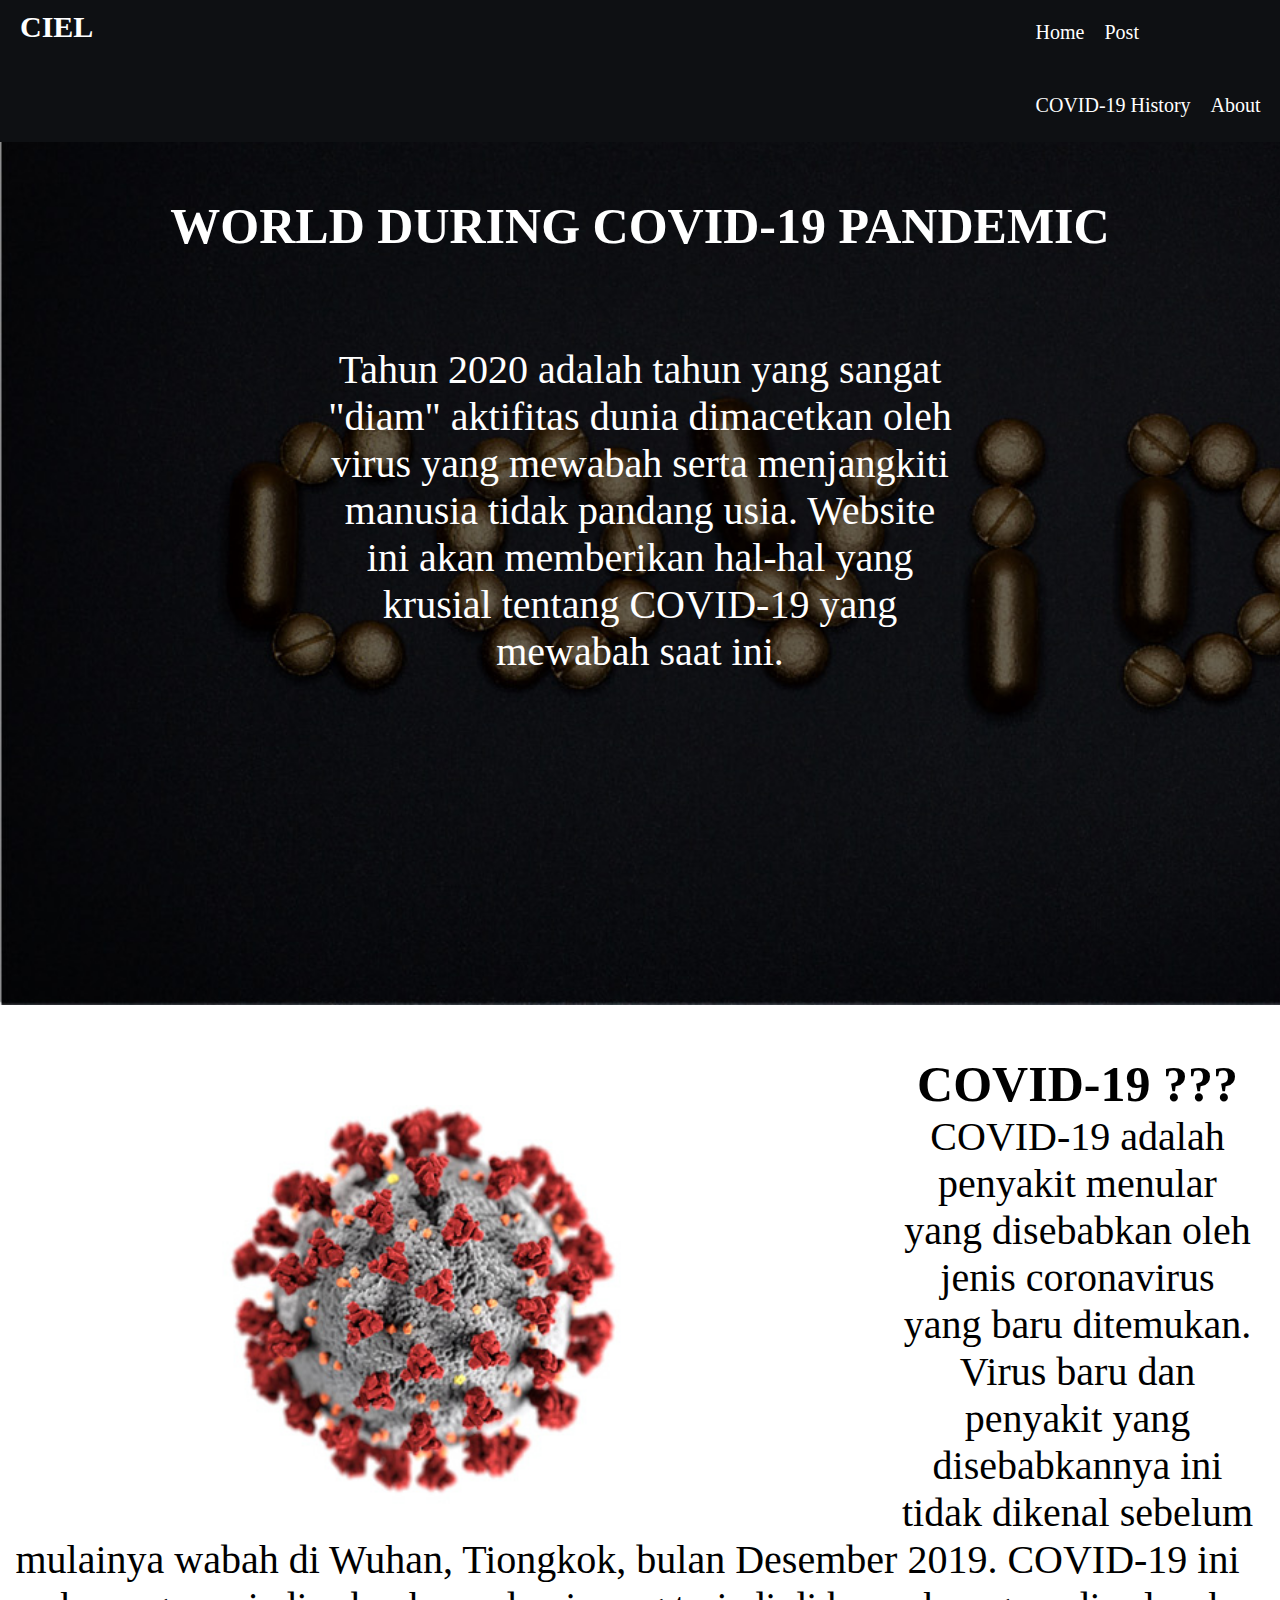
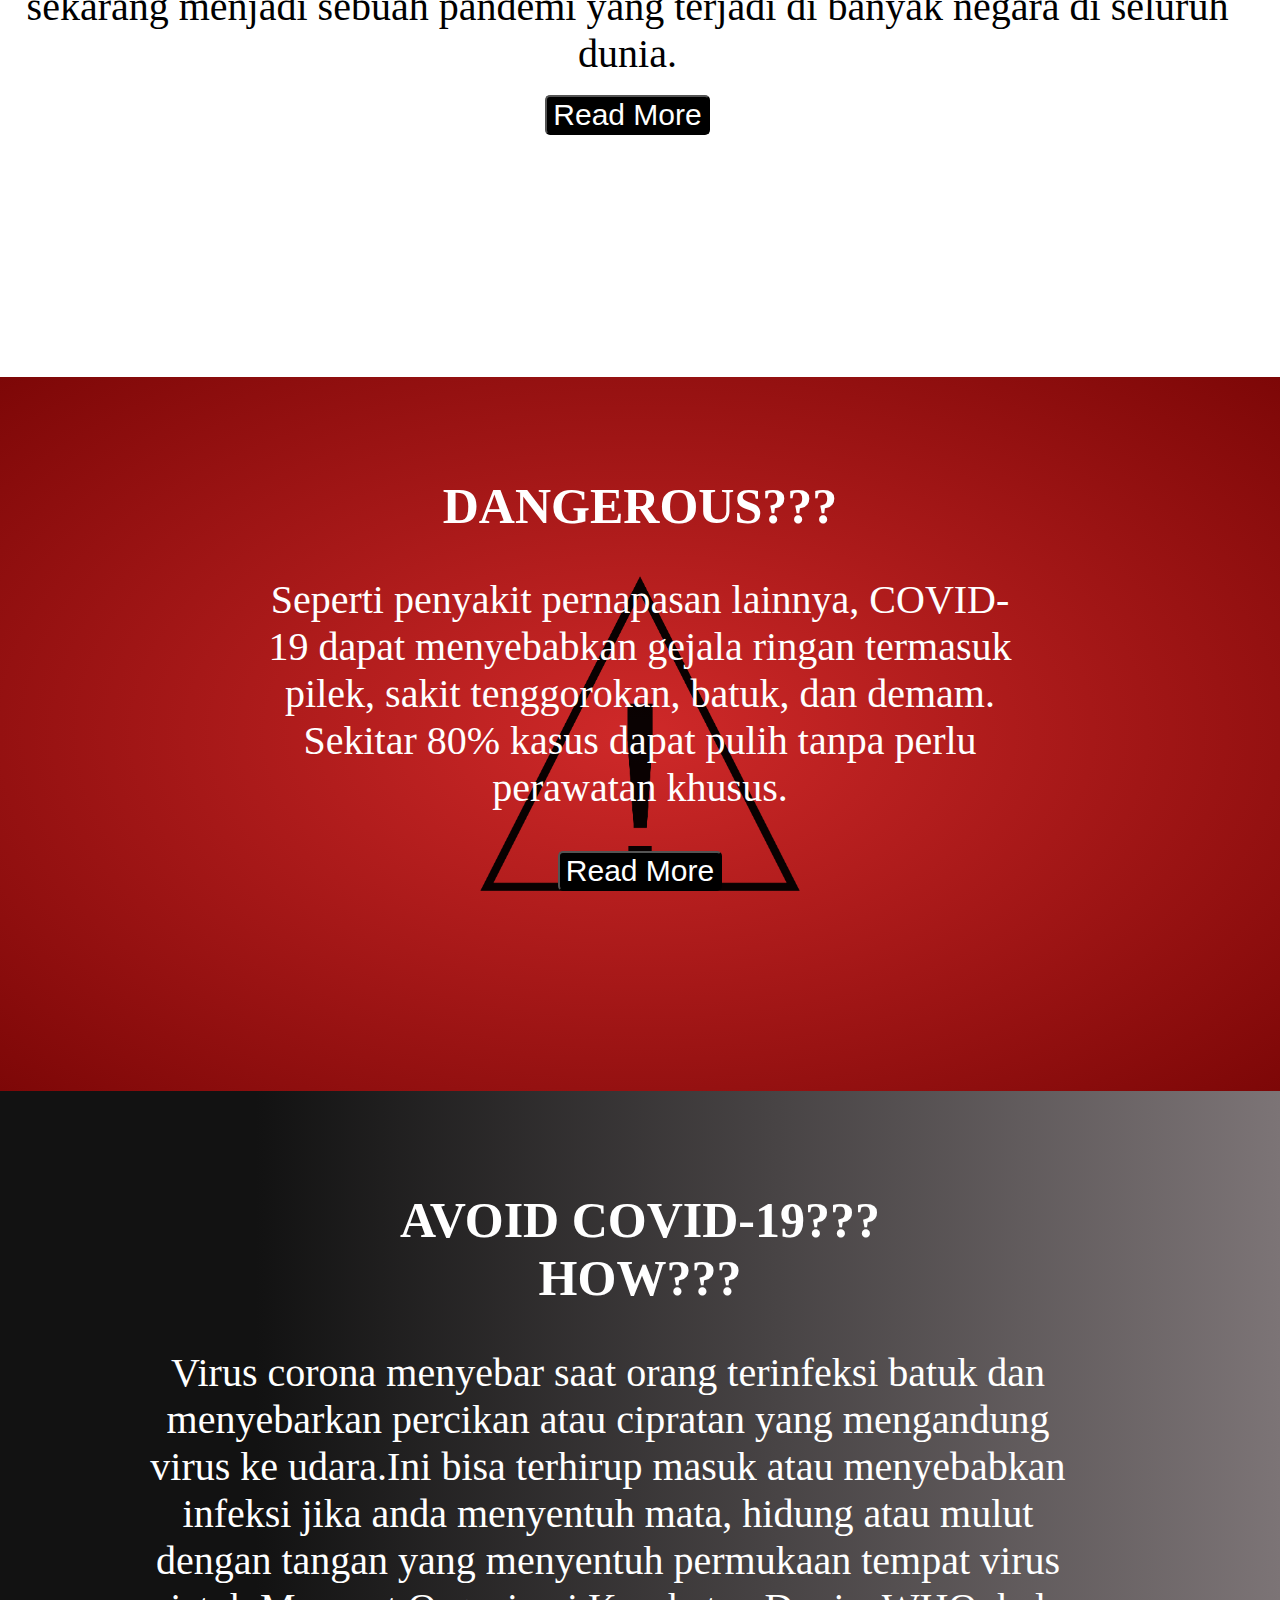
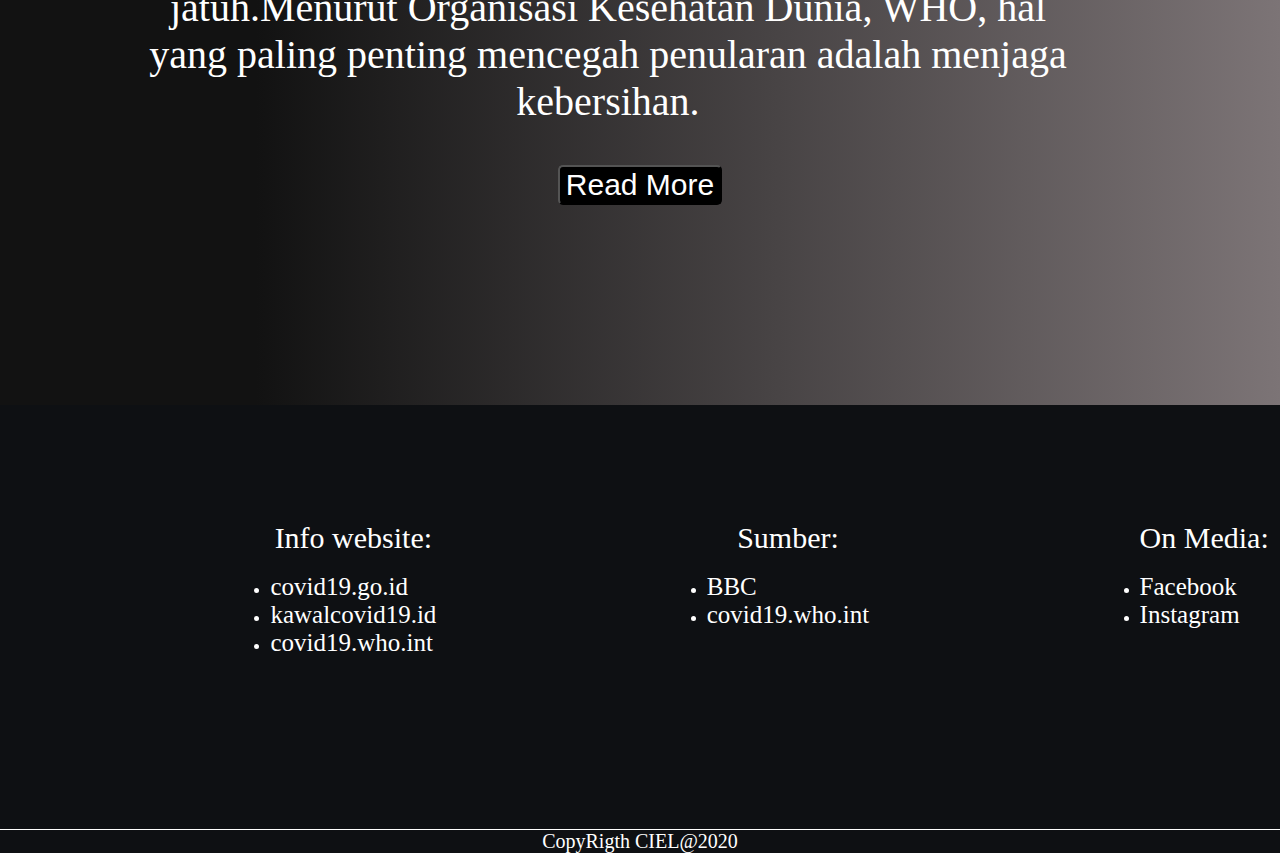
==== NO FRAMEWORK/index.html @ 7baf5eb5 "Add files via upload" ====
<!DOCTYPE html>
<html>
<head>
	<title>Covid-19</title>
	<link rel="stylesheet" href="css/style.css">
</head>
<body>
<div class="bg">
	<nav style="transition: 0.5s;">
		<h1 class="brand">CIEL</h1>
		<ul >
			<li><a target="_blank" href="#">Home</a></li>
			<div  class="drop">
				<li><a  href="#">Post</a></li>
				<div  class="dropcontent">
					<li ><a target="_blank" href="#">Link1</a></li>
					<li><a target="_blank" href="#">Link2</a></li>
					<li><a target="_blank" href="#">Link3</a></li>
				</div>
			</div>
				<li><a target="_blank" href="#">COVID-19 History</a></li>
			<li><a target="_blank" href="#">About</a></li>
				
			
			
		</ul>
	</nav>
	
		<div class="satu">
			<h2>WORLD DURING COVID-19 PANDEMIC</h2>
			<p> Tahun 2020 adalah tahun yang sangat "diam" aktifitas dunia dimacetkan oleh virus yang mewabah serta menjangkiti manusia tidak pandang usia. Website ini akan memberikan hal-hal yang krusial tentang COVID-19 yang mewabah saat ini.</p>
		</div>
</div>

		<div class="dua">
			<img src="img/coronavirus.jpg" alt="gambar virus">
			<h2>COVID-19 ???</h2>
			<p>COVID-19 adalah penyakit menular yang disebabkan oleh jenis coronavirus yang baru ditemukan.  Virus baru dan penyakit yang disebabkannya ini tidak dikenal sebelum mulainya wabah di Wuhan, Tiongkok, bulan Desember 2019. COVID-19 ini sekarang menjadi sebuah pandemi yang terjadi di banyak negara di seluruh dunia.</p>
			<button><a target="_blank" href="#">Read More</a></button>
		</div>

		<div class="tiga">
			<h2 class="tigaContent">DANGEROUS???</h2>
			<p class="tigaContent">Seperti penyakit pernapasan lainnya, COVID-19 dapat menyebabkan gejala ringan termasuk pilek, sakit tenggorokan, batuk, dan demam. Sekitar 80% kasus dapat pulih tanpa perlu perawatan khusus.</p>
			<button class="clear tigaContent"><a target="_blank" href="#">Read More</a></button>
		</div>
		
		<div class="empat">
			<h2 class="empatContent">AVOID COVID-19??? <br> HOW???</h2>
			<p class="empatContent">Virus corona menyebar saat orang terinfeksi batuk dan menyebarkan percikan atau cipratan yang mengandung virus ke udara.Ini bisa terhirup masuk atau menyebabkan infeksi jika anda menyentuh mata, hidung atau mulut dengan tangan yang menyentuh permukaan tempat virus jatuh.Menurut Organisasi Kesehatan Dunia, WHO, hal yang paling penting mencegah penularan adalah menjaga kebersihan.</p>
			<button class="empatContent"><a target="_blank" href="#">Read More</a></button>
		</div>
	

	<footer>
		
		<ul class="web">
			<li class="first">Info website: </li> <br>
			<li><a target="_blank" href="https://covid19.go.id/">covid19.go.id</a></li>
			<li><a target="_blank" href="https://kawalcovid19.id/">kawalcovid19.id</a></li>
			<li><a target="_blank" href="https://covid19.who.int/">covid19.who.int</a></li>
		</ul>
		<ul class="source">
			<li class="first">Sumber: </li><br>
			<li><a target="_blank" href="https://www.bbc.com/">BBC</a></li>
			<li><a target="_blank" href="https://covid19.who.int/">covid19.who.int</a></li>
			
		</ul>
		<ul class="medsos">
			<li class="first">On Media: </li><br>
			<li><a target="_blank" href="">Facebook</a></li>
			<li><a target="_blank" href="">Instagram</a></li>
		</ul>

		<p class="copyright">CopyRigth CIEL@2020</p>
	</footer>
	


	<script src="script/script.js"></script>
</body>
</html>
---- NO FRAMEWORK/css/style.css ----
body{
	margin: 0;
}

p{
	font-size: 40px;
}
h1,h2{
	font-size: 50px;
}
/*#####################NAVIGASI#######################*/
nav{
	background-color: rgb(14,16,19);
	margin-top: -20px;
	position: fixed;
	right: 0;
	left: 0;
}
nav h1{
	float: left;
	padding-top: 10px;
	margin-left: 20px;
	font-size: 30px;

}
nav ul li{
	float: left;
	list-style: none;
	padding-top: 25px;
	padding-bottom: 25px;
	padding-left: 10px;
	padding-right: 10px;
	height: auto;
	
}
nav a{
	color:white;
	font-size: 20px;
	text-decoration: none;

}
nav a:hover, nav li:hover{
	background-color: grey;
}
nav ul{
	margin-left: 77%;
}

/*######################Dropdown container##########################*/
.dropcontent{
	display: none;
	width: 50px;
	margin-left: 70px;
	padding-top: 70px;
	position: absolute;
}
.dropcontent li{
	background-color:rgb(14,16,19);
}
.drop:hover .dropcontent{
	display: block;
	height: 100px;
}


/*###################################DIV 1###############################*/
.bg{
	background-image: url(../img/bg-covid-copy.jpg);
	background-repeat: no-repeat;
	background-size: cover;
	color:white;
}
.satu {
	text-align: center;
	padding-bottom: 450px;
	padding-top: 55px;
	clear: both;
	margin-top: 0px;
	height: 500px;
	clear: both;

}
.satu h2{
	padding-top: 100px;
}
.satu p{
	width: 50%;
	margin-left: 25%;
	padding-top: 50px;
}

/*##################DIV 2###################*/
.dua {
	padding-bottom: 200px;
	text-align: center;
	margin-right: 25px;
	padding-top: 100px;
	transition: 1s;
}

.dua img{
	float: left;
	padding-right: 10%;
	margin-left: 5%;
	height: 400px;
}
.dua h2{
	margin-top: -50px;
	margin-bottom: 0;
	padding-bottom: 0;
}
.dua p{
	margin-bottom: 18px;
	margin-top: 0;
}
.dua button{
	background-color: black;
	border-radius: 5px;
}
.dua a{
	font-size: 30px;
	color:white;
	text-decoration: none;
}

/*#########################DIV 3###########################*/
.tiga{
	clear:both;
	text-align: center;
	padding-bottom: 200px;
	background-image:url(../img/warning-sign.png),radial-gradient(rgb(207,41,41),rgb(125,7,7));
	background-size:25%,cover;
	background-repeat: no-repeat;
	background-position: center;
	color: white;
}
.tigaContent{
	transition: 1.5s;
}
.tiga h2{
	padding-top: 100px;
}
.tiga p{
	width: 60%;
	margin-left: 20%;
}
.tiga button{
	background-color: black;
	border-radius: 5px;
}
.tiga a{
	font-size: 30px;
	color:white;
	text-decoration: none;
}

/*#############################DIV 4##############################*/
.empat {
	text-align: center;
	padding-bottom: 200px;
	background-image: linear-gradient(to right,rgb(18,18,18) 20%,rgb(124,116,118) );
	background-size: cover;
	color:white;
}
.empatContent{
	transition: 1.5s;
}
.empat h2{
	margin-top: 0;
	padding-top: 100px;
}
.empat p{
	width: 75%;
	margin-left: 10%;
}
.empat button{
	background-color: black;
	border-radius: 5px;
}
.empat a{
	font-size: 30px;
	color:white;
	text-decoration: none;
}


/*#######################FOOTER####################################*/
footer{
	background-color: rgb(14,16,19);
	color: white;
	padding-top: 100px;
}
footer h3{
	text-align: center;

}
footer a{
	font-size: 25px;
	text-decoration: none;
	color: white;
}
.first{
	font-size: 30px;
	text-align: center;
	list-style: none;
	text-decoration: none;
}
.web{
	float: left;
	margin-left: 18%;

}
.source{
	margin-left: 18%;
	float: left;
}
.medsos{
	margin-left:18%;
	float: left;
	margin-bottom: 200px;
}
.copyright{
	clear:both;
	text-align: center;
	margin-bottom: 0;
	
	font-size: 20px;
	border-top: 1px solid white;
}
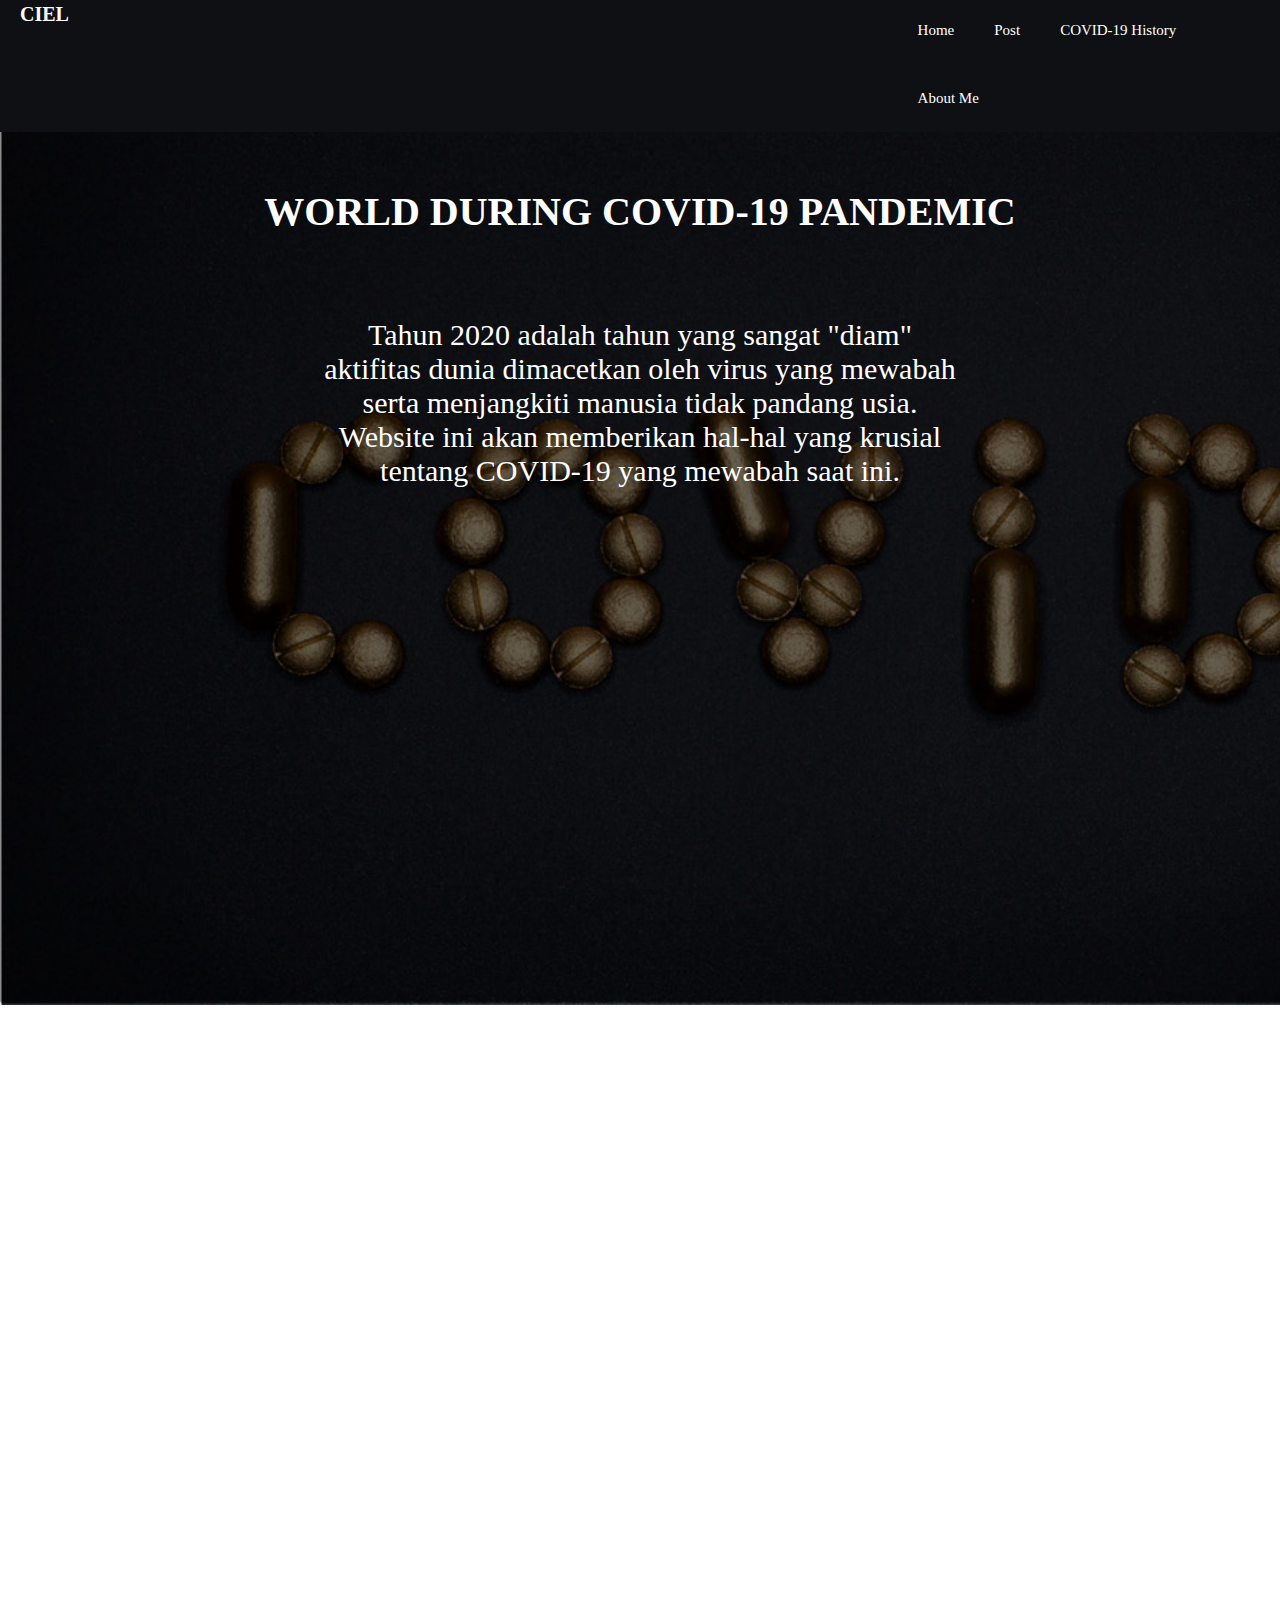
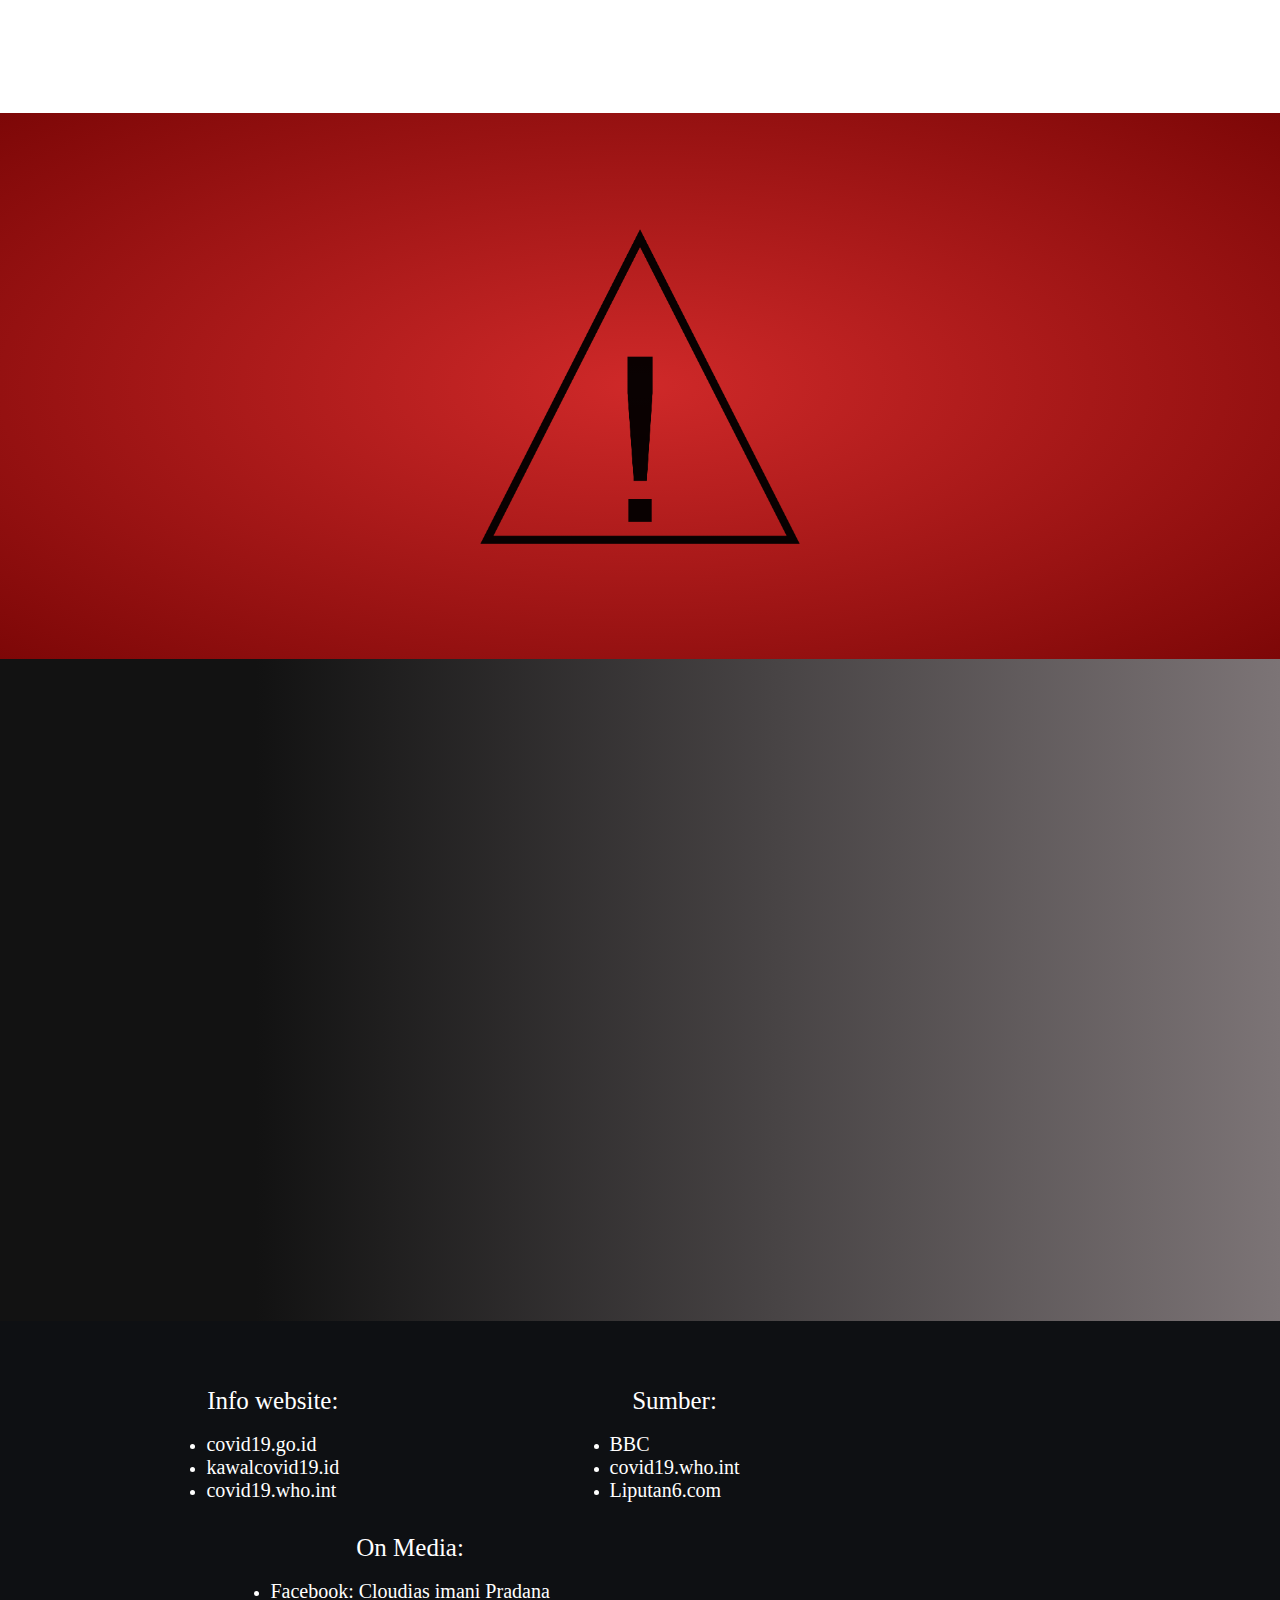
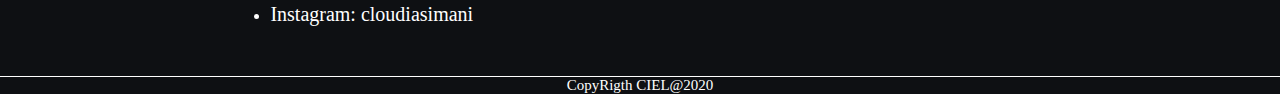
==== commit 044e845c: "perubahan file html" ====
--- a/NO FRAMEWORK/index.html
+++ b/NO FRAMEWORK/index.html
@@ -9,17 +9,17 @@
 	<nav style="transition: 0.5s;">
 		<h1 class="brand">CIEL</h1>
 		<ul >
-			<li><a target="_blank" href="#">Home</a></li>
+			<li><a target="" href="index.html">Home</a></li>
 			<div  class="drop">
 				<li><a  href="#">Post</a></li>
 				<div  class="dropcontent">
-					<li ><a target="_blank" href="#">Link1</a></li>
-					<li><a target="_blank" href="#">Link2</a></li>
-					<li><a target="_blank" href="#">Link3</a></li>
+					<li><a href="index.html #dua">Apa itu Covid-19?</a></li>
+					<li><a href="index.html #tiga">Bahaya Covid-19?</a></li>
+					<li><a href="index.html #empat">Preventif Covid-19</a></li>
 				</div>
 			</div>
-				<li><a target="_blank" href="#">COVID-19 History</a></li>
-			<li><a target="_blank" href="#">About</a></li>
+				<li><a  href="history.html">COVID-19 History</a></li>
+			<li><a href="about.html">About Me</a></li>
 				
 			
 			
@@ -32,23 +32,23 @@
 		</div>
 </div>
 
-		<div class="dua">
+		<div class="dua" id="dua">
 			<img src="img/coronavirus.jpg" alt="gambar virus">
 			<h2>COVID-19 ???</h2>
 			<p>COVID-19 adalah penyakit menular yang disebabkan oleh jenis coronavirus yang baru ditemukan.  Virus baru dan penyakit yang disebabkannya ini tidak dikenal sebelum mulainya wabah di Wuhan, Tiongkok, bulan Desember 2019. COVID-19 ini sekarang menjadi sebuah pandemi yang terjadi di banyak negara di seluruh dunia.</p>
-			<button><a target="_blank" href="#">Read More</a></button>
+			<!-- <button><a target="_blank" href="#">Read More</a></button> -->
 		</div>
 
-		<div class="tiga">
+		<div class="tiga" id="tiga">
 			<h2 class="tigaContent">DANGEROUS???</h2>
 			<p class="tigaContent">Seperti penyakit pernapasan lainnya, COVID-19 dapat menyebabkan gejala ringan termasuk pilek, sakit tenggorokan, batuk, dan demam. Sekitar 80% kasus dapat pulih tanpa perlu perawatan khusus.</p>
-			<button class="clear tigaContent"><a target="_blank" href="#">Read More</a></button>
+			<!-- <button class="clear tigaContent"><a target="_blank" href="#">Read More</a></button> -->
 		</div>
 		
-		<div class="empat">
+		<div class="empat" id="empat">
 			<h2 class="empatContent">AVOID COVID-19??? <br> HOW???</h2>
 			<p class="empatContent">Virus corona menyebar saat orang terinfeksi batuk dan menyebarkan percikan atau cipratan yang mengandung virus ke udara.Ini bisa terhirup masuk atau menyebabkan infeksi jika anda menyentuh mata, hidung atau mulut dengan tangan yang menyentuh permukaan tempat virus jatuh.Menurut Organisasi Kesehatan Dunia, WHO, hal yang paling penting mencegah penularan adalah menjaga kebersihan.</p>
-			<button class="empatContent"><a target="_blank" href="#">Read More</a></button>
+			<!-- <button class="empatContent"><a target="_blank" href="#">Read More</a></button> -->
 		</div>
 	
 
@@ -64,12 +64,13 @@
 			<li class="first">Sumber: </li><br>
 			<li><a target="_blank" href="https://www.bbc.com/">BBC</a></li>
 			<li><a target="_blank" href="https://covid19.who.int/">covid19.who.int</a></li>
+			<li><a href="https://www.liputan6.com/">Liputan6.com</a></li>
 			
 		</ul>
 		<ul class="medsos">
 			<li class="first">On Media: </li><br>
-			<li><a target="_blank" href="">Facebook</a></li>
-			<li><a target="_blank" href="">Instagram</a></li>
+			<li><a target="_blank" href="https://www.facebook.com/nero.prikitiew/">Facebook: Cloudias imani Pradana</a></li>
+			<li><a target="_blank" href="https://www.instagram.com/cloudiasimani/">Instagram: cloudiasimani </a></li>
 		</ul>
 
 		<p class="copyright">CopyRigth CIEL@2020</p>
--- a/NO FRAMEWORK/css/style.css
+++ b/NO FRAMEWORK/css/style.css
@@ -3,10 +3,10 @@
 }
 
 p{
+	font-size: 30px;
+}
+h1,h2{
 	font-size: 40px;
-}
-h1,h2{
-	font-size: 50px;
 }
 /*#####################NAVIGASI#######################*/
 nav{
@@ -15,51 +15,55 @@
 	position: fixed;
 	right: 0;
 	left: 0;
+	
 }
 nav h1{
 	float: left;
 	padding-top: 10px;
 	margin-left: 20px;
-	font-size: 30px;
-
+	font-size: 20px;
+	color:white;
+	z-index: 1;
 }
 nav ul li{
 	float: left;
 	list-style: none;
 	padding-top: 25px;
 	padding-bottom: 25px;
-	padding-left: 10px;
-	padding-right: 10px;
+	padding-left: 5px;
+	padding-right: 5px;
 	height: auto;
 	
 }
 nav a{
 	color:white;
-	font-size: 20px;
-	text-decoration: none;
-
+	font-size: 15px;
+	text-decoration: none;
+	padding:15px;
 }
 nav a:hover, nav li:hover{
 	background-color: grey;
 }
 nav ul{
-	margin-left: 77%;
+	margin-left: 67%;
 }
 
 /*######################Dropdown container##########################*/
 .dropcontent{
 	display: none;
-	width: 50px;
 	margin-left: 70px;
-	padding-top: 70px;
+	margin-top: 65px;
 	position: absolute;
+	min-width: 50px;
+	
 }
 .dropcontent li{
 	background-color:rgb(14,16,19);
-}
+	float:none;
+}
+
 .drop:hover .dropcontent{
 	display: block;
-	height: 100px;
 }
 
 
@@ -78,6 +82,8 @@
 	margin-top: 0px;
 	height: 500px;
 	clear: both;
+	opacity: 0;
+	transition: 1.5s;
 
 }
 .satu h2{
@@ -95,19 +101,21 @@
 	text-align: center;
 	margin-right: 25px;
 	padding-top: 100px;
-	transition: 1s;
+	transition: 1.5s;
+	opacity: 0;
 }
 
 .dua img{
 	float: left;
 	padding-right: 10%;
 	margin-left: 5%;
-	height: 400px;
+	height: 350px;
 }
 .dua h2{
-	margin-top: -50px;
+	margin-top: -30px;
 	margin-bottom: 0;
 	padding-bottom: 0;
+
 }
 .dua p{
 	margin-bottom: 18px;
@@ -135,6 +143,7 @@
 	color: white;
 }
 .tigaContent{
+	opacity: 0;
 	transition: 1.5s;
 }
 .tiga h2{
@@ -163,6 +172,7 @@
 	color:white;
 }
 .empatContent{
+	opacity: 0;
 	transition: 1.5s;
 }
 .empat h2{
@@ -171,7 +181,7 @@
 }
 .empat p{
 	width: 75%;
-	margin-left: 10%;
+	margin-left: 13%;
 }
 .empat button{
 	background-color: black;
@@ -188,26 +198,30 @@
 footer{
 	background-color: rgb(14,16,19);
 	color: white;
-	padding-top: 100px;
+	padding-top: 50px;
 }
 footer h3{
 	text-align: center;
 
 }
 footer a{
+	font-size: 20px;
+	text-decoration: none;
+	color: white;
+}
+footer a:hover{
+	font-weight: bolder;
+	text-decoration: underline;
+}
+.first{
 	font-size: 25px;
-	text-decoration: none;
-	color: white;
-}
-.first{
-	font-size: 30px;
 	text-align: center;
 	list-style: none;
 	text-decoration: none;
 }
 .web{
 	float: left;
-	margin-left: 18%;
+	margin-left: 13%;
 
 }
 .source{
@@ -217,13 +231,29 @@
 .medsos{
 	margin-left:18%;
 	float: left;
-	margin-bottom: 200px;
+	margin-bottom: 50px;
 }
 .copyright{
 	clear:both;
 	text-align: center;
 	margin-bottom: 0;
 	
-	font-size: 20px;
+	font-size: 15px;
 	border-top: 1px solid white;
 }
+
+/*#####################class Artikel##################*/
+.artikel h1, .artikel p{
+	text-align: center;
+	
+	padding-top: 150px;
+	clear: both;
+	margin-top: 0px;
+	
+	clear: both;
+	width: 75%;
+	margin-left: 10%;
+}
+.artikel p{
+	padding-top: 50px;
+}